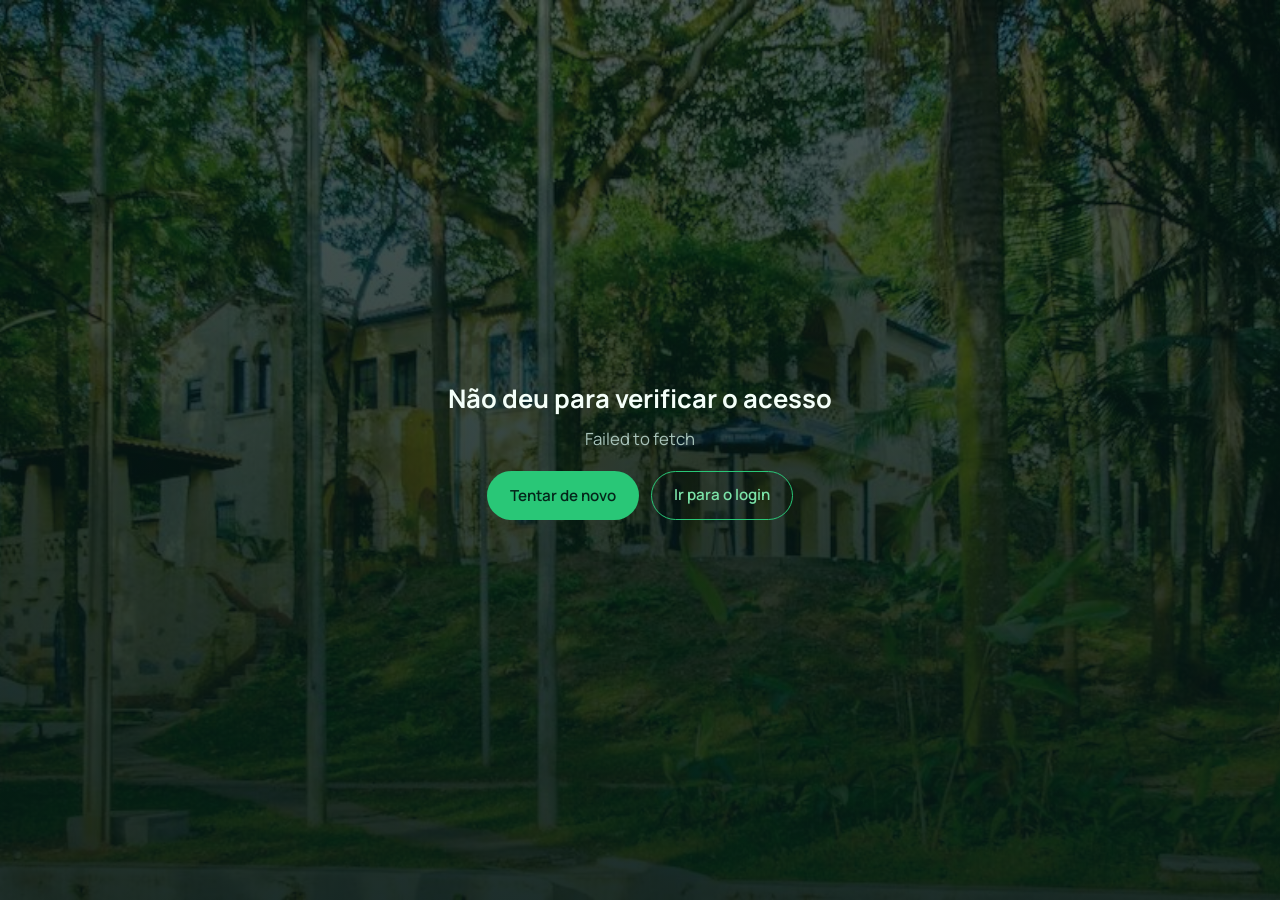
==== frontend/admin.html @ 25e4932d "feat(frontend): painel administrativo v1 (admin.html) Painel separado do dashboard do aluno, pronto " ====
<!DOCTYPE html>
<html lang="pt-BR">
<head>
<meta charset="UTF-8">
<meta name="viewport" content="width=device-width, initial-scale=1.0">
<meta name="robots" content="noindex">
<title>Administração · EcoHora</title>
<link rel="icon" href="assets/icon512_rounded.png">
<meta name="theme-color" content="#071f1c">

<link rel="preconnect" href="https://fonts.googleapis.com">
<link rel="preconnect" href="https://fonts.gstatic.com" crossorigin>
<link href="https://fonts.googleapis.com/css2?family=Manrope:wght@400;500;600;700;800&display=swap" rel="stylesheet">

<link rel="stylesheet" href="estilos/tokens.css">
<link rel="stylesheet" href="estilos/admin.css">
</head>

<body>

<!-- Ícones no traço da home e do painel do aluno; a cor vem do CSS (currentColor) -->
<svg class="adm-sprite" aria-hidden="true">
  <symbol id="i-home" viewBox="0 0 20 20"><path d="M3 9.5 10 3l7 6.5"/><path d="M5 8.5V16h10V8.5"/></symbol>
  <symbol id="i-star" viewBox="0 0 20 20"><path d="M10 2 12.2 7.4 18 8 13.6 11.8 15 17.5 10 14.3 5 17.5 6.4 11.8 2 8 7.8 7.4 10 2Z"/></symbol>
  <symbol id="i-users" viewBox="0 0 20 20"><circle cx="7" cy="7" r="3"/><circle cx="14.5" cy="8" r="2.4"/><path d="M2 16c0-2.8 2.2-4.5 5-4.5s5 1.7 5 4.5"/><path d="M12.5 11.8c2.6-.4 5 1 5 4"/></symbol>
  <symbol id="i-pin" viewBox="0 0 20 20"><path d="M10 18s6-5.2 6-9.8A6 6 0 0 0 4 8.2C4 12.8 10 18 10 18Z"/><circle cx="10" cy="8.5" r="2"/></symbol>
  <symbol id="i-box" viewBox="0 0 20 20"><path d="M3.5 6 10 3l6.5 3v8L10 17l-6.5-3V6Z"/><path d="M3.5 6 10 9l6.5-3M10 9v8"/></symbol>
  <symbol id="i-swap" viewBox="0 0 20 20"><path d="M3.5 7h12L12.5 4"/><path d="M16.5 13h-12l3 3"/></symbol>
  <symbol id="i-report" viewBox="0 0 20 20"><path d="M5.5 2.5h6L15 6v11.5H5.5V2.5Z"/><path d="M11.5 2.5V6H15M8 10.5h4.5M8 13.5h4.5"/></symbol>
  <symbol id="i-refresh" viewBox="0 0 20 20"><path d="M16 10a6 6 0 1 1-1.8-4.3"/><path d="M16 3.5V7h-3.5"/></symbol>
  <symbol id="i-id" viewBox="0 0 20 20"><rect x="2.5" y="4.5" width="15" height="11" rx="2"/><circle cx="7.5" cy="9.3" r="1.8"/><path d="M5 13c.4-1.2 1.4-1.8 2.5-1.8s2.1.6 2.5 1.8M12 8.5h3.5M12 11.5h3.5"/></symbol>
  <symbol id="i-cap" viewBox="0 0 20 20"><path d="M10 3 2 6.5 10 10 18 6.5 10 3Z"/><path d="M5.5 8.3V12c0 1.4 2 2.5 4.5 2.5s4.5-1.1 4.5-2.5V8.3"/></symbol>
  <symbol id="i-scale" viewBox="0 0 20 20"><path d="M4.5 17h11l-1.4-9H5.9L4.5 17Z"/><path d="M7.8 8a2.2 2.2 0 1 1 4.4 0"/></symbol>
  <symbol id="i-lock" viewBox="0 0 32 32"><rect x="5" y="14" width="22" height="14" rx="3"/><path d="M11 14v-4a5 5 0 0 1 10 0v4"/></symbol>
  <!-- materiais: os mesmos desenhos da aba Lixão -->
  <symbol id="i-plastico" viewBox="0 0 24 24"><path d="M9 3h6v2.5l1.5 2V19a2 2 0 0 1-2 2h-5a2 2 0 0 1-2-2V7.5L9 5.5V3Z"/><path d="M8.5 12h7"/></symbol>
  <symbol id="i-papel" viewBox="0 0 24 24"><path d="M6 3h9l3 3v15a1 1 0 0 1-1 1H6a1 1 0 0 1-1-1V4a1 1 0 0 1 1-1Z"/><path d="M9 12h6M9 15.5h6M9 8.5h3"/></symbol>
  <symbol id="i-vidro" viewBox="0 0 24 24"><path d="M10 2h4v3.2l2 2.3V20a2 2 0 0 1-2 2h-4a2 2 0 0 1-2-2V7.5l2-2.3V2Z"/><path d="M8 13h8"/></symbol>
  <symbol id="i-metal" viewBox="0 0 24 24"><path d="M7 8 6.5 20a1.5 1.5 0 0 0 1.5 1.6h8a1.5 1.5 0 0 0 1.5-1.6L17 8"/><ellipse cx="12" cy="8" rx="5" ry="2"/></symbol>
</svg>

<a class="skip-link" href="#adminMain">Ir para o conteúdo</a>

<!-- O painel só aparece depois que a sessão é conferida. Isso é UX: quem autoriza é o backend. -->
<div id="adminGate" class="adm-gate" aria-live="polite">
  <section data-gate="loading">
    <h1>Verificando acesso…</h1>
  </section>

  <section data-gate="restricted" hidden>
    <svg class="adm-icon" aria-hidden="true"><use href="#i-lock"/></svg>
    <h1>Área restrita</h1>
    <p>Esta área é só para administradores.</p>
    <a class="btn btn-solid-green" href="index.html">Voltar ao painel</a>
  </section>

  <section data-gate="error" hidden>
    <h1>Não deu para verificar o acesso</h1>
    <p id="gateError"></p>
    <div class="adm-actions">
      <button id="retryButton" class="btn btn-solid-green" type="button">Tentar de novo</button>
      <a class="btn btn-ghost" href="login.html">Ir para o login</a>
    </div>
  </section>
</div>

<div id="adminApp" hidden>

  <header class="adm-header">
    <a class="brand" href="admin.html" aria-label="EcoHora, administração">
      <img class="brand-mark" src="assets/Ca105ad9cfc8580c765101d17bbb2323.webp" width="26" height="26" alt="">
      <span class="brand-name">Eco<span>Hora</span></span>
    </a>
    <span class="adm-where">Administração</span>

    <div class="adm-header-user">
      <span id="adminUserName" class="adm-user"></span>
      <a class="adm-link" href="index.html">Painel do aluno</a>
    </div>
    <button id="logoutButton" class="btn btn-danger-outline" type="button">Sair</button>
  </header>

  <div class="adm-shell">

    <nav class="adm-sidebar adm-nav" aria-label="Seções">
      <ul>
        <li><a href="#visao-geral"><svg class="adm-icon" aria-hidden="true"><use href="#i-home"/></svg>Visão geral</a></li>
        <li><a href="#materiais"><svg class="adm-icon" aria-hidden="true"><use href="#i-plastico"/></svg>Materiais</a></li>
        <li><a href="#ranking"><svg class="adm-icon" aria-hidden="true"><use href="#i-star"/></svg>Ranking</a></li>
      </ul>
      <p class="adm-nav-label">Aguardando backend</p>
      <ul id="navPending"></ul>
    </nav>

    <main id="adminMain" class="adm-main" tabindex="-1">

      <div id="dataToolbar" class="adm-toolbar">
        <span id="lastUpdated" role="status"></span>
        <button id="refreshButton" class="adm-link" type="button">
          <svg class="adm-icon" aria-hidden="true"><use href="#i-refresh"/></svg>Atualizar
        </button>
      </div>

      <section id="sec-visao-geral" data-section="data" aria-labelledby="h-visao-geral">
        <h1 id="h-visao-geral" tabindex="-1">Visão geral</h1>
        <img class="adm-doodle" src="assets/doodles/doodle-underline-short.png" width="140" height="51" alt="">

        <div id="overviewFigures" class="adm-figures"></div>

        <div class="adm-duo">
          <div class="adm-panel" role="group" aria-labelledby="h-bars">
            <h2 id="h-bars"><svg class="adm-icon" aria-hidden="true"><use href="#i-scale"/></svg>Pontos por kg</h2>
            <div id="overviewBars"></div>
          </div>
          <div class="adm-panel" role="group" aria-labelledby="h-top">
            <h2 id="h-top"><svg class="adm-icon" aria-hidden="true"><use href="#i-star"/></svg>Maiores pontuações</h2>
            <div id="overviewTop"></div>
            <a class="adm-link adm-more" href="#ranking">Ver ranking completo</a>
          </div>
        </div>

        <p class="adm-note">Ainda sem dados na API: usuários ativos, volume reciclado, entregas, horas resgatadas e engajamento.</p>
      </section>

      <section id="sec-materiais" data-section="data" data-narrow hidden aria-labelledby="h-materiais">
        <h1 id="h-materiais" tabindex="-1">Materiais</h1>
        <img class="adm-doodle" src="assets/doodles/doodle-underline-short.png" width="140" height="51" alt="">
        <div id="materialsBody"><p class="adm-note">Carregando…</p></div>
      </section>

      <section id="sec-ranking" data-section="data" hidden aria-labelledby="h-ranking">
        <h1 id="h-ranking" tabindex="-1">Ranking</h1>
        <img class="adm-doodle" src="assets/doodles/doodle-underline-short.png" width="140" height="51" alt="">
        <div id="rankingBody"><p class="adm-note">Carregando…</p></div>
      </section>

      <!-- Os módulos que dependem do backend são criados por admin.js -->
    </main>
  </div>
</div>

<noscript><p class="adm-note">O painel precisa de JavaScript.</p></noscript>

<script src="api.js"></script>
<script src="admin-api.js"></script>
<script src="admin.js"></script>

</body>
</html>
---- frontend/estilos/tokens.css ----
/* =========================================================
   EcoHora — sistema de design compartilhado
   Toda página do site importa este arquivo primeiro.
   Fonte de título/UI: Manrope (nunca Inter/Roboto/Arial/
   Helvetica). Fonte de apoio: Kalam, só pra texto corrido
   (parágrafos, legendas) — nunca título ou subtítulo. Ver
   utilitário .text-hand mais abaixo.
   Paleta com intenção: verde é a marca, laranja é o acento
   quente ("embalagem"/ação), dourado é o segundo acento
   (usado sobre foto, onde o verde se perderia no fundo).
   Sem gradiente decorativo solto, sem sombra dupla, sem
   emoji fazendo de ícone.
========================================================= */

* {
  margin: 0;
  padding: 0;
  box-sizing: border-box;
}

:root {
  --bg: #071f1c;
  --bg-alt: #0b2b23;
  --surface: #0e332a;
  --card: #103832;
  --input-bg: #09251f;

  --green: #29c777;
  --green-light: #7be3a8;
  --green-deep: #0f3a2c;

  --warm: #ff9142;
  --gold: #ffcf5c;
  --blue: #65b9ff;
  --danger: #ff6b6b;

  --text: #f4fff9;
  --muted: #a9c4bb;
  --muted-dark: #7f9c92;
  --placeholder: #6d9185;

  --line: rgba(255, 255, 255, 0.14);
  --line-soft: rgba(255, 255, 255, 0.1);

  /* raio concêntrico: pill externo 999px, botão/input interno
     10 a 12px, o padding ao redor define o resto da escala */
  --radius-sm: 8px;
  --radius-md: 12px;
  --radius-lg: 20px;
  --radius-pill: 999px;

  --header-h: 76px;
  --font-hand: "Kalam", "Comic Sans MS", cursive;

  --shadow-card: 0 20px 60px rgba(0, 0, 0, 0.25);
}

html {
  scroll-behavior: smooth;
}

@media (prefers-reduced-motion: reduce) {
  html {
    scroll-behavior: auto;
  }
}

body {
  min-height: 100vh;
  min-height: 100dvh;
  font-family: "Manrope", system-ui, sans-serif;
  font-weight: 400;
  font-size: 1.05rem;
  background: var(--bg);
  color: var(--text);
  line-height: 1.5;
}

h1, h2, h3 {
  font-weight: 700;
  text-wrap: balance;
}

p {
  text-wrap: pretty;
}

a {
  color: inherit;
}

.skip-link {
  position: absolute;
  left: -999px;
  top: 0;
  background: var(--green);
  color: var(--bg);
  padding: 12px 18px;
  border-radius: 0 0 var(--radius-sm) 0;
  font-weight: 600;
  z-index: 100;
}

.skip-link:focus {
  left: 0;
}

:focus-visible {
  outline: 2px solid var(--green-light);
  outline-offset: 3px;
}

/* =========================================================
   BOTÕES
   Raio concêntrico: botão pill (999) contendo o texto com
   padding de 12 a 16px, sem sombra dupla, sem gradiente.
   Mesma cor de fundo do que está atrás, borda que muda de
   cor pra diferenciar ação primária de secundária.
========================================================= */

.btn {
  display: inline-flex;
  align-items: center;
  justify-content: center;
  gap: 8px;
  padding: 12px 22px;
  border-radius: var(--radius-pill);
  font-family: inherit;
  font-size: 0.95rem;
  font-weight: 600;
  text-decoration: none;
  border: 1px solid transparent;
  cursor: pointer;
  transition: background-color 0.15s ease, border-color 0.15s ease, color 0.15s ease, transform 0.15s ease;
}

.btn-ghost {
  background: transparent;
  border-color: var(--green);
  color: var(--green-light);
}

.btn-ghost:hover {
  background: rgba(41, 199, 119, 0.12);
}

.btn-outline {
  background: transparent;
  border-color: rgba(255, 145, 66, 0.55);
  color: var(--text);
}

.btn-outline:hover {
  border-color: var(--warm);
  color: var(--warm);
}

.btn-primary {
  background: var(--gold);
  color: #2b1d02;
}

.btn-primary:hover {
  background: #ffdb85;
}

.btn-nav {
  padding: 14px 24px;
  font-size: 1rem;
  background: transparent;
  border: 1px solid var(--green);
  color: var(--text);
  font-weight: 600;
}

.btn-nav:hover {
  background: rgba(41, 199, 119, 0.12);
  border-color: var(--green-light);
  color: var(--green-light);
}

/* Segunda ação do menu (secundária) — mesma forma do
   btn-nav, mas com borda neutra em vez de verde, pra não
   competir com o botão de entrar. */
.btn-nav-outline {
  padding: 14px 24px;
  font-size: 1rem;
  background: transparent;
  border: 1px solid rgba(101, 185, 255, 0.55);
  color: var(--text);
  font-weight: 600;
}

.btn-nav-outline:hover {
  background: rgba(101, 185, 255, 0.12);
  border-color: var(--blue);
  color: var(--blue);
}

.btn-solid-green {
  background: var(--green);
  color: #04261a;
}

.btn-solid-green:hover {
  background: var(--green-light);
}

.btn-danger-outline {
  background: transparent;
  border-color: rgba(255, 107, 107, 0.5);
  color: var(--danger);
}

.btn-danger-outline:hover {
  background: rgba(255, 107, 107, 0.12);
  border-color: var(--danger);
}

.btn:disabled {
  opacity: 0.6;
  cursor: not-allowed;
  transform: none;
}

.btn-block {
  width: 100%;
}

/* =========================================================
   BORDA GIRATÓRIA NOS CTAS PRINCIPAIS
   Só nos botões de conversão de verdade ("Comece a ganhar",
   entrar/criar perfil) — não em todo botão do site, senão
   deixa de chamar atenção pra qualquer coisa. Anel com as
   cores da própria marca (verde/dourado/laranja), não um
   arco-íris genérico de tutorial. Baseado na técnica de
   @property + conic-gradient, adaptada pra essa paleta.
   https://theosoti.com/blog/animated-gradient-borders/
========================================================= */

@property --cta-angle {
  syntax: '<angle>';
  initial-value: 0deg;
  inherits: false;
}

@keyframes cta-border-spin {
  to { --cta-angle: 360deg; }
}

.btn-cta-glow {
  position: relative;
  z-index: 0;
  background: linear-gradient(#ffffff, #ffffff) padding-box,
    conic-gradient(from var(--cta-angle), var(--green), var(--gold), var(--warm), var(--green-light), var(--green)) border-box;
  color: var(--green);
  border: 3px solid transparent;
  border-radius: var(--radius-pill);
  box-shadow: inset 0 0 0 1px rgba(255, 255, 255, 0.8), 0 0 18px rgba(41, 199, 119, 0.16);
  animation: cta-border-spin 4.5s linear infinite;
}

.btn-cta-glow:hover {
  background: linear-gradient(#f3faf6, #f3faf6) padding-box,
    conic-gradient(from var(--cta-angle), var(--green), var(--gold), var(--warm), var(--green-light), var(--green)) border-box;
  color: var(--green-light);
  box-shadow: inset 0 0 0 1px rgba(255, 255, 255, 0.9), 0 0 22px rgba(123, 227, 168, 0.2);
}

.btn-cta-glow::before,
.btn-cta-glow::after {
  display: none;
}

.btn-cta-glow > * {
  position: relative;
  z-index: 1;
}


/* =========================================================
   CAMPOS DE FORMULÁRIO
   Um único padrão de input pra qualquer form do site.
========================================================= */

.field {
  display: flex;
  flex-direction: column;
  gap: 8px;
  margin-bottom: 20px;
}

.field label {
  font-size: 0.8rem;
  font-weight: 700;
  color: var(--green-light);
}

.field input,
.field select {
  width: 100%;
  padding: 14px 16px;
  border-radius: var(--radius-md);
  border: 1px solid var(--line);
  outline: none;
  background: var(--input-bg);
  color: var(--text);
  font-family: inherit;
  font-size: 0.95rem;
  transition: border-color 0.15s ease, box-shadow 0.15s ease;
}

.field input::placeholder {
  color: var(--placeholder);
}

.field input:focus,
.field select:focus {
  border-color: var(--green);
  box-shadow: 0 0 0 3px rgba(41, 199, 119, 0.15);
}

.field select option {
  background: var(--input-bg);
  color: var(--text);
}

/* =========================================================
   CARTÃO
   Painel elevado padrão (formulários, modais, blocos de
   destaque). Uma sombra só, nunca sombra + borda gritando
   junto.
========================================================= */

.card {
  background: var(--card);
  border: 1px solid var(--line-soft);
  border-radius: var(--radius-lg);
  box-shadow: var(--shadow-card);
}

/* =========================================================
   CABEÇALHO / MARCA
   Mesmo header em qualquer página que precise dele.
========================================================= */

.site-header {
  position: sticky;
  top: 0;
  z-index: 50;
  background: var(--bg-alt);
  border-bottom: 1px solid var(--line);
}

.header-inner {
  height: var(--header-h);
  max-width: 1200px;
  margin: 0 auto;
  padding: 0 24px;
  display: flex;
  align-items: center;
  justify-content: space-between;
}

.brand {
  display: flex;
  align-items: center;
  gap: 10px;
  text-decoration: none;
}

.brand-mark {
  flex-shrink: 0;
}

.brand-name {
  font-size: 1.55rem;
  font-weight: 800;
  color: var(--text);
}

.brand-name span {
  color: var(--green-light);
}

.primary-nav {
  display: flex;
  gap: 18px;
  margin-left: auto;
}

/* Botão hamburger: três barras que se transformam em X.
   Feito à mão com transform, sem biblioteca de ícones, e
   sem animar propriedades de layout (top/width). */

.menu-toggle {
  display: none;
  width: 44px;
  height: 44px;
  align-items: center;
  justify-content: center;
  background: transparent;
  border: 1px solid var(--line);
  border-radius: var(--radius-sm);
  cursor: pointer;
}

.menu-toggle-box {
  position: relative;
  width: 20px;
  height: 14px;
  display: block;
}

.menu-toggle-bar {
  position: absolute;
  left: 0;
  top: 50%;
  width: 100%;
  height: 2px;
  background: var(--text);
  border-radius: 2px;
  transition: transform 0.25s ease, opacity 0.2s ease;
}

.menu-toggle-bar:nth-child(1) { transform: translateY(-6px); }
.menu-toggle-bar:nth-child(2) { transform: translateY(0); }
.menu-toggle-bar:nth-child(3) { transform: translateY(6px); }

.menu-toggle[aria-expanded="true"] .menu-toggle-bar:nth-child(1) {
  transform: translateY(0) rotate(45deg);
}

.menu-toggle[aria-expanded="true"] .menu-toggle-bar:nth-child(2) {
  opacity: 0;
  transform: translateY(0) scaleX(0.5);
}

.menu-toggle[aria-expanded="true"] .menu-toggle-bar:nth-child(3) {
  transform: translateY(0) rotate(-45deg);
}

.mobile-menu {
  display: none;
  flex-direction: column;
  gap: 10px;
  padding: 16px 24px 20px;
  border-top: 1px solid var(--line);
  background: var(--bg-alt);
  position: absolute;
  width: 100%;
}

.mobile-menu.open {
  display: flex;
}

@media (max-width: 760px) {
  .primary-nav {
    display: none;
  }
  .menu-toggle {
    display: flex;
  }
}

/* =========================================================
   TEXTOS DE APOIO REUTILIZÁVEIS
========================================================= */

.eyebrow {
  display: inline-block;
  font-size: 0.75rem;
  font-weight: 700;
  letter-spacing: 0.08em;
  text-transform: uppercase;
  font-variant-caps: small-caps;
  color: var(--green-light);
  margin-bottom: 18px;
}

/* Tracinho colorido pra abrir seção, alternativa ao eyebrow
   quando ele já foi usado em outro lugar da mesma página. */
.section-rule {
  display: block;
  width: 40px;
  height: 3px;
  border-radius: 2px;
  margin-bottom: 20px;
}

.section-rule.is-green { background: var(--green); }
.section-rule.is-warm { background: var(--warm); }
.section-rule.is-gold { background: var(--gold); }

.accent-warm { color: var(--warm); }
.accent-gold { color: var(--gold); }

/* =========================================================
   TEXTO "MANUSCRITO"
   Reservado pro texto de apoio (parágrafos, legendas de
   passo, anotações soltas) — nunca título ou subtítulo, que
   continuam em Manrope. A ideia é o mesmo efeito de "nota de
   caderno" que já existe na marca (o próprio "Seu caderno
   vale horas"), só que espalhado pelo corpo do texto.
   Depende da fonte Kalam estar importada na página.
========================================================= */

.text-hand {
  font-family: var(--font-hand);
  line-height: 1.6;
}

/* =========================================================
   RODAPÉ
========================================================= */

.site-footer {
  padding: 28px 24px;
  text-align: center;
  color: var(--muted-dark);
  font-size: 0.85rem;
  font-weight: 500;
  background: var(--bg);
  border-top: 1px solid var(--line);
}
---- frontend/estilos/admin.css ----
/* Painel administrativo. Usa as variáveis, .btn e .brand de tokens.css.
   Não carrega dashboard.css: ele fixa um slider horizontal e overflow:hidden
   no body, que não servem a listas longas. Prefixo .adm- para não colidir. */

:root {
  --adm-panel: rgba(11, 43, 35, 0.74);
  --adm-panel-line: rgba(255, 255, 255, 0.12);
  --adm-w: 980px;
}

[hidden] {
  display: none !important;
}

/* foto do campus por trás de tudo, escurecida para o texto ler bem */
body {
  background-color: var(--bg);
  background-image:
    linear-gradient(rgba(5, 24, 21, 0.7), rgba(5, 24, 21, 0.9)),
    url("../assets/campus-casarao.jpg");
  background-size: cover;
  background-position: center;
  background-attachment: fixed;
}

/* ---- ícones: traço da home, cor herdada ---- */

.adm-sprite {
  position: absolute;
  width: 0;
  height: 0;
  overflow: hidden;
}

.adm-icon {
  width: 18px;
  height: 18px;
  flex: none;
  fill: none;
  stroke: currentColor;
  stroke-width: 1.6;
  stroke-linecap: round;
  stroke-linejoin: round;
}

/* ---- vidro: caixa translúcida que deixa a foto aparecer ---- */

.adm-panel {
  background: var(--adm-panel);
  border: 1px solid var(--adm-panel-line);
  border-radius: var(--radius-lg);
  backdrop-filter: blur(10px);
  -webkit-backdrop-filter: blur(10px);
}

/* ---- acesso ---- */

.adm-gate {
  min-height: 100dvh;
  display: grid;
  place-items: center;
  padding: 24px;
}

.adm-gate section {
  max-width: 420px;
  text-align: center;
}

.adm-gate .adm-icon {
  width: 44px;
  height: 44px;
  margin-bottom: 14px;
  color: var(--green-light);
}

.adm-gate h1 {
  font-size: 1.6rem;
  margin-bottom: 8px;
}

.adm-gate p {
  color: var(--muted);
  margin-bottom: 20px;
}

.adm-actions {
  display: flex;
  flex-wrap: wrap;
  justify-content: center;
  gap: 12px;
}

/* ---- header ---- */

.adm-header {
  position: sticky;
  top: 0;
  z-index: 20;
  height: var(--header-h);
  display: flex;
  align-items: center;
  gap: 16px;
  padding: 0 28px;
  background: rgba(11, 43, 35, 0.72);
  backdrop-filter: blur(14px);
  -webkit-backdrop-filter: blur(14px);
  border-bottom: 1px solid var(--adm-panel-line);
}

.adm-header .brand-name {
  font-size: 1.2rem;
  font-weight: 700;
  color: var(--green);
}

.adm-where {
  color: var(--muted);
  font-size: 0.9rem;
}

.adm-header-user {
  margin-left: auto;
  display: flex;
  align-items: center;
  gap: 16px;
  min-width: 0;
}

.adm-user {
  max-width: 220px;
  overflow: hidden;
  text-overflow: ellipsis;
  white-space: nowrap;
  font-weight: 700;
  font-size: 0.9rem;
}

.adm-link {
  display: inline-flex;
  align-items: center;
  gap: 6px;
  padding: 0;
  border: 0;
  background: none;
  color: var(--muted);
  font: inherit;
  font-size: 0.85rem;
  font-weight: 600;
  text-decoration: none;
  white-space: nowrap;
  cursor: pointer;
}

.adm-link:hover {
  color: var(--green-light);
  text-decoration: underline;
}

.adm-link:disabled {
  opacity: 0.5;
  cursor: default;
  text-decoration: none;
}

/* ---- estrutura ---- */

.adm-shell {
  display: grid;
  grid-template-columns: 230px minmax(0, 1fr);
  min-height: calc(100dvh - var(--header-h));
}

.adm-sidebar {
  position: sticky;
  top: var(--header-h);
  align-self: start;
  height: calc(100dvh - var(--header-h));
  overflow-y: auto;
  padding: 20px 12px;
  background: rgba(11, 43, 35, 0.56);
  backdrop-filter: blur(12px);
  -webkit-backdrop-filter: blur(12px);
  border-right: 1px solid var(--adm-panel-line);
}

.adm-nav ul {
  list-style: none;
  display: grid;
  gap: 2px;
}

.adm-nav-label {
  margin: 24px 0 8px 12px;
  color: var(--muted);
  font-size: 0.8rem;
}

.adm-nav a {
  display: flex;
  align-items: center;
  gap: 10px;
  padding: 9px 12px;
  border-radius: var(--radius-md);
  color: var(--muted);
  font-size: 0.92rem;
  font-weight: 600;
  text-decoration: none;
}

.adm-nav a:hover {
  background: rgba(255, 255, 255, 0.07);
  color: var(--text);
}

.adm-nav a[aria-current="page"] {
  background: rgba(41, 199, 119, 0.16);
  color: var(--green-light);
}

/* ---- conteúdo centralizado ---- */

.adm-main {
  --w: var(--adm-w);
  min-width: 0;
  padding: 32px clamp(16px, 4vw, 48px) 80px;
}

.adm-main.narrow {
  --w: 640px;
}

.adm-main:focus,
.adm-main h1:focus {
  outline: none;
}

.adm-main > section,
.adm-toolbar {
  width: min(100%, var(--w));
  margin-inline: auto;
}

.adm-main h1 {
  text-align: center;
  font-size: clamp(1.8rem, 3vw, 2.3rem);
}

.adm-doodle {
  display: block;
  margin: -2px auto 26px;
  opacity: 0.9;
}

.adm-toolbar {
  display: flex;
  justify-content: flex-end;
  align-items: center;
  gap: 16px;
  margin-bottom: 10px;
  color: var(--muted);
  font-size: 0.82rem;
}

.adm-note {
  color: var(--muted);
  font-size: 0.92rem;
  text-align: center;
}

.adm-note .adm-link {
  margin-left: 8px;
  color: var(--green-light);
}

h1 + .adm-note {
  margin: 6px 0 20px;
}

/* ---- visão geral ---- */

.adm-figures {
  display: grid;
  grid-template-columns: repeat(auto-fit, minmax(210px, 1fr));
  gap: 16px;
  margin-bottom: 16px;
}

.adm-figure {
  display: flex;
  align-items: center;
  gap: 16px;
  padding: 20px 22px;
}

.adm-figure > .adm-icon {
  width: 30px;
  height: 30px;
  color: var(--green-light);
}

.adm-figure > div {
  min-width: 0; /* deixa o nome longo quebrar em vez de esticar o cartão */
}

.adm-figure strong {
  display: block;
  font-size: 1.7rem;
  line-height: 1.15;
}

.adm-figure span {
  display: block;
  color: var(--muted);
  font-size: 0.86rem;
  overflow-wrap: break-word;
}

.adm-duo {
  display: grid;
  grid-template-columns: 1.1fr 1fr;
  gap: 16px;
  margin-bottom: 22px;
}

.adm-duo .adm-panel {
  padding: 20px 22px;
}

.adm-duo h2 {
  display: flex;
  align-items: center;
  gap: 8px;
  margin-bottom: 14px;
  font-size: 1rem;
}

.adm-duo h2 .adm-icon {
  color: var(--green-light);
}

.adm-duo .adm-note {
  text-align: left;
}

.adm-bars,
.adm-top {
  list-style: none;
  display: grid;
  grid-template-columns: minmax(0, 1fr); /* sem isso a coluna cresce com o nome mais longo */
  gap: 12px;
}

.adm-bars li,
.adm-top li {
  display: flex;
  align-items: center;
  gap: 12px;
}

.adm-bars .adm-icon {
  width: 22px;
  height: 22px;
  color: var(--green-light);
}

.adm-bar-name {
  flex: 1;
  min-width: 0;
  font-weight: 700;
  overflow-wrap: break-word;
}

.adm-bars .adm-bar-name {
  flex: 0 0 70px;
}

.adm-bar {
  flex: 1;
  height: 8px;
  border-radius: var(--radius-pill);
  background: rgba(255, 255, 255, 0.1);
  overflow: hidden;
}

.adm-bar i {
  display: block;
  height: 100%;
  border-radius: inherit;
  background: var(--green);
}

.adm-value {
  font-weight: 700;
  font-variant-numeric: tabular-nums;
  white-space: nowrap;
}

.adm-pos {
  display: inline-flex;
  align-items: center;
  gap: 6px;
  color: var(--muted);
  font-weight: 700;
}

.adm-top .adm-pos {
  width: 22px;
  justify-content: center;
}

.adm-pos .adm-icon {
  width: 16px;
  height: 16px;
  color: var(--green-light);
}

.adm-more {
  margin-top: 16px;
  color: var(--green-light);
}

/* ---- planilha rolável ---- */

.adm-sheet {
  /* cabe na tela junto com o título; passou disso, rola dentro da caixa */
  max-height: max(260px, calc(100dvh - 360px));
  overflow: auto;
  background: var(--adm-panel);
  border: 1px solid var(--adm-panel-line);
  border-radius: var(--radius-lg);
  backdrop-filter: blur(10px);
  -webkit-backdrop-filter: blur(10px);
  scrollbar-width: thin;
  scrollbar-color: var(--green) transparent;
}

.adm-table {
  width: 100%;
  border-collapse: collapse;
}

.adm-table.wide {
  min-width: 680px;
}

.adm-table th,
.adm-table td {
  padding: 13px 16px;
  text-align: left;
  vertical-align: middle;
  border-bottom: 1px solid rgba(255, 255, 255, 0.07);
}

.adm-table tbody tr:last-child > * {
  border-bottom: 0;
}

.adm-table tbody tr:hover {
  background: rgba(255, 255, 255, 0.05);
}

.adm-table thead th {
  position: sticky;
  top: 0;
  z-index: 1;
  background: #0b2b23; /* opaco: as linhas passam por baixo ao rolar */
  color: var(--muted);
  font-size: 0.8rem;
  font-weight: 700;
  white-space: nowrap;
}

.adm-table thead .adm-icon {
  width: 14px;
  height: 14px;
  margin-right: 6px;
  vertical-align: -2px;
}

.adm-table tbody th {
  font-weight: 700;
}

.adm-table .num {
  text-align: right;
  font-variant-numeric: tabular-nums;
}

.adm-table td.num {
  font-weight: 700;
}

.adm-cell-lead {
  display: flex;
  align-items: center;
  gap: 12px;
}

.adm-cell-lead .adm-icon {
  width: 22px;
  height: 22px;
  color: var(--green-light);
}

/* ---- módulos pendentes ---- */

.adm-missing {
  list-style: none;
  display: grid;
  gap: 12px;
  padding: 22px 24px;
}

.adm-missing li {
  position: relative;
  padding-left: 18px;
  color: var(--muted);
}

.adm-missing li::before {
  content: "";
  position: absolute;
  left: 0;
  top: 0.62em;
  width: 6px;
  height: 6px;
  border-radius: 50%;
  background: var(--green);
}

/* ---- telas menores: o menu lateral vira barra horizontal ---- */

@media (max-width: 900px) {
  .adm-header {
    padding: 0 14px;
    gap: 12px;
  }

  .adm-where {
    display: none;
  }

  .adm-shell {
    grid-template-columns: minmax(0, 1fr);
    grid-template-rows: auto 1fr; /* sem isso a barra de seções estica até a altura da tela */
  }

  .adm-sidebar {
    z-index: 15;
    height: auto;
    display: flex;
    align-items: center;
    gap: 4px;
    overflow-x: auto;
    overflow-y: hidden;
    padding: 8px 12px;
    border-right: 0;
    border-bottom: 1px solid var(--adm-panel-line);
    background: rgba(11, 43, 35, 0.82);
  }

  .adm-nav ul {
    display: flex;
  }

  .adm-nav a {
    white-space: nowrap;
  }

  .adm-nav-label {
    display: none;
  }

  #navPending {
    margin-left: 6px;
    padding-left: 10px;
    border-left: 1px solid var(--adm-panel-line);
  }

  .adm-duo {
    grid-template-columns: minmax(0, 1fr);
  }
}

@media (max-width: 650px) {
  :root {
    --header-h: 64px;
  }

  .adm-user {
    display: none;
  }

  .adm-main {
    padding-top: 22px;
  }

  .adm-table th,
  .adm-table td {
    padding: 12px;
  }
}
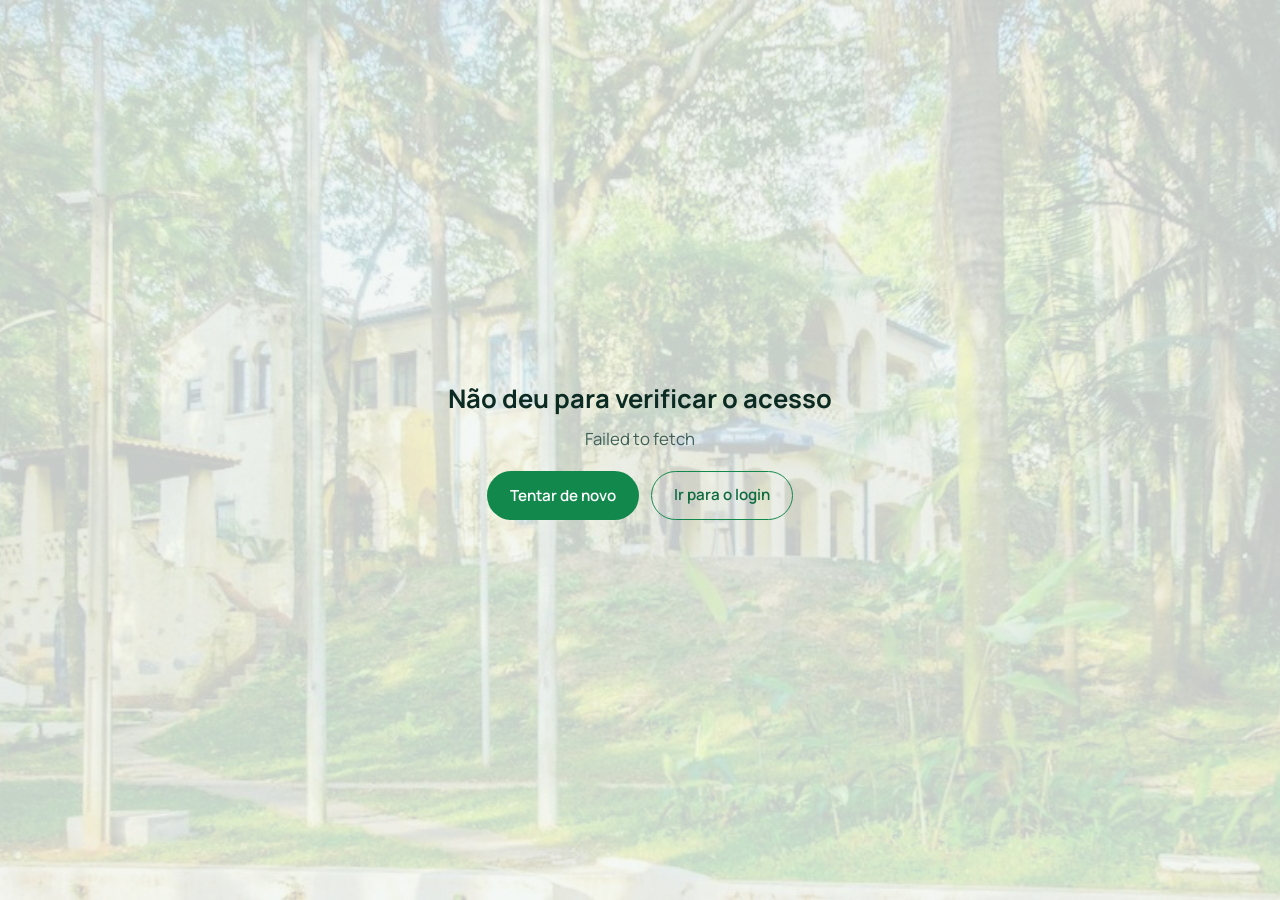
==== commit 98423586: "feat(frontend): tema claro/escuro, mais contraste, senha clara, login estavel - tokens.css: contrast" ====
--- a/frontend/admin.html
+++ b/frontend/admin.html
@@ -12,6 +12,7 @@
 <link rel="preconnect" href="https://fonts.gstatic.com" crossorigin>
 <link href="https://fonts.googleapis.com/css2?family=Manrope:wght@400;500;600;700;800&display=swap" rel="stylesheet">
 
+<script src="theme.js"></script>
 <link rel="stylesheet" href="estilos/tokens.css">
 <link rel="stylesheet" href="estilos/admin.css">
 </head>
@@ -83,10 +84,12 @@
   <div class="adm-shell">
 
     <nav class="adm-sidebar adm-nav" aria-label="Seções">
+      <!-- puxador da gaveta: só aparece no celular -->
+      <button id="navHandle" class="adm-handle" type="button" aria-label="Mostrar mais seções" aria-expanded="false"></button>
       <ul>
-        <li><a href="#visao-geral"><svg class="adm-icon" aria-hidden="true"><use href="#i-home"/></svg>Visão geral</a></li>
-        <li><a href="#materiais"><svg class="adm-icon" aria-hidden="true"><use href="#i-plastico"/></svg>Materiais</a></li>
-        <li><a href="#ranking"><svg class="adm-icon" aria-hidden="true"><use href="#i-star"/></svg>Ranking</a></li>
+        <li><a href="#visao-geral"><svg class="adm-icon" aria-hidden="true"><use href="#i-home"/></svg><span class="adm-nav-text">Visão geral</span></a></li>
+        <li><a href="#materiais"><svg class="adm-icon" aria-hidden="true"><use href="#i-plastico"/></svg><span class="adm-nav-text">Materiais</span></a></li>
+        <li><a href="#ranking"><svg class="adm-icon" aria-hidden="true"><use href="#i-star"/></svg><span class="adm-nav-text">Ranking</span></a></li>
       </ul>
       <p class="adm-nav-label">Aguardando backend</p>
       <ul id="navPending"></ul>
--- a/frontend/estilos/tokens.css
+++ b/frontend/estilos/tokens.css
@@ -19,28 +19,37 @@
 }
 
 :root {
-  --bg: #071f1c;
-  --bg-alt: #0b2b23;
-  --surface: #0e332a;
-  --card: #103832;
-  --input-bg: #09251f;
-
-  --green: #29c777;
-  --green-light: #7be3a8;
+  color-scheme: dark;
+
+  --bg: #061815;
+  --bg-alt: #0a2a22;
+  --surface: #0f3a30;
+  --card: #14433a;
+  --input-bg: #082a23;
+
+  --green: #2fd47f;
+  --green-light: #8ff0b9;
   --green-deep: #0f3a2c;
 
-  --warm: #ff9142;
-  --gold: #ffcf5c;
-  --blue: #65b9ff;
-  --danger: #ff6b6b;
-
-  --text: #f4fff9;
-  --muted: #a9c4bb;
-  --muted-dark: #7f9c92;
-  --placeholder: #6d9185;
-
-  --line: rgba(255, 255, 255, 0.14);
-  --line-soft: rgba(255, 255, 255, 0.1);
+  --warm: #ff9a4d;
+  --gold: #ffd668;
+  --blue: #75c2ff;
+  --danger: #ff8080;
+
+  /* texto sobre preenchimento de acento (botão verde, dourado, etc.) */
+  --on-green: #04261a;
+  --on-gold: #2b1d02;
+  --on-danger: #2b0a0a;
+
+  --text: #f8fffb;
+  --muted: #bfd8cf;
+  --muted-dark: #9bb9ae;
+  --placeholder: #8fb0a4;
+
+  --line: rgba(255, 255, 255, 0.2);
+  --line-soft: rgba(255, 255, 255, 0.14);
+  --overlay: rgba(255, 255, 255, 0.08);
+  --overlay-strong: rgba(255, 255, 255, 0.13);
 
   /* raio concêntrico: pill externo 999px, botão/input interno
      10 a 12px, o padding ao redor define o resto da escala */
@@ -55,6 +64,54 @@
   --shadow-card: 0 20px 60px rgba(0, 0, 0, 0.25);
 }
 
+/* =========================================================
+   TEMA CLARO
+   Mesmos nomes de token, valores trocados. Os acentos ficam mais
+   escuros pra passar de 4,5:1 sobre branco, e por isso o texto
+   sobre eles vira branco (--on-*). Atenção: --green-light é o
+   verde "de texto/rótulo" e no tema claro é o MAIS escuro.
+   Áreas sobre foto (hero, painel do login) usam .ilha-escura,
+   que devolve os valores do tema escuro só pra aquele trecho.
+========================================================= */
+:root[data-theme="light"] {
+  color-scheme: light;
+
+  --bg: #f2f7f4;
+  --bg-alt: #e6efe9;
+  --surface: #ffffff;
+  --card: #ffffff;
+  --input-bg: #eef4f1;
+
+  --green: #13884d;
+  --green-light: #0e6b3f;
+  --green-deep: #d5ebdf;
+
+  --warm: #b45309;
+  --gold: #8a6100;
+  --blue: #1f6fb5;
+  --danger: #c0262d;
+
+  --on-green: #ffffff;
+  --on-gold: #ffffff;
+  --on-danger: #ffffff;
+
+  --text: #0a2a22;
+  --muted: #3f5f55;
+  --muted-dark: #587267;
+  --placeholder: #5b7167;
+
+  --line: rgba(10, 42, 34, 0.24);
+  --line-soft: rgba(10, 42, 34, 0.14);
+  --overlay: rgba(10, 42, 34, 0.07);
+  --overlay-strong: rgba(10, 42, 34, 0.12);
+
+  --shadow-card: 0 12px 32px rgba(10, 42, 34, 0.12);
+
+  /* anel do CTA: dourado/laranja vivos (os de texto acima ficam turvos) */
+  --ring-gold: #f0b400;
+  --ring-warm: #f07a1f;
+}
+
 html {
   scroll-behavior: smooth;
 }
@@ -67,7 +124,7 @@
 
 body {
   min-height: 100vh;
-  min-height: 100dvh;
+  min-height: 100svh;
   font-family: "Manrope", system-ui, sans-serif;
   font-weight: 400;
   font-size: 1.05rem;
@@ -94,7 +151,7 @@
   left: -999px;
   top: 0;
   background: var(--green);
-  color: var(--bg);
+  color: var(--on-green);
   padding: 12px 18px;
   border-radius: 0 0 var(--radius-sm) 0;
   font-weight: 600;
@@ -157,11 +214,12 @@
 
 .btn-primary {
   background: var(--gold);
-  color: #2b1d02;
+  color: var(--on-gold);
 }
 
 .btn-primary:hover {
-  background: #ffdb85;
+  background: var(--gold);
+  filter: brightness(1.1);
 }
 
 .btn-nav {
@@ -199,7 +257,7 @@
 
 .btn-solid-green {
   background: var(--green);
-  color: #04261a;
+  color: var(--on-green);
 }
 
 .btn-solid-green:hover {
@@ -252,7 +310,7 @@
   position: relative;
   z-index: 0;
   background: linear-gradient(#ffffff, #ffffff) padding-box,
-    conic-gradient(from var(--cta-angle), var(--green), var(--gold), var(--warm), var(--green-light), var(--green)) border-box;
+    conic-gradient(from var(--cta-angle), var(--green), var(--ring-gold, var(--gold)), var(--ring-warm, var(--warm)), var(--green-light), var(--green)) border-box;
   color: var(--green);
   border: 3px solid transparent;
   border-radius: var(--radius-pill);
@@ -262,7 +320,7 @@
 
 .btn-cta-glow:hover {
   background: linear-gradient(#f3faf6, #f3faf6) padding-box,
-    conic-gradient(from var(--cta-angle), var(--green), var(--gold), var(--warm), var(--green-light), var(--green)) border-box;
+    conic-gradient(from var(--cta-angle), var(--green), var(--ring-gold, var(--gold)), var(--ring-warm, var(--warm)), var(--green-light), var(--green)) border-box;
   color: var(--green-light);
   box-shadow: inset 0 0 0 1px rgba(255, 255, 255, 0.9), 0 0 22px rgba(123, 227, 168, 0.2);
 }
@@ -524,3 +582,65 @@
   background: var(--bg);
   border-top: 1px solid var(--line);
 }
+
+/* =========================================================
+   TEMA: ilha escura + botão de alternar
+========================================================= */
+
+:root[data-theme="light"] .ilha-escura {
+  color-scheme: dark;
+  --green-deep: #0f3a2c;
+  --green: #2fd47f;
+  --green-light: #8ff0b9;
+  --warm: #ff9a4d;
+  --gold: #ffd668;
+  --blue: #75c2ff;
+  --danger: #ff8080;
+  --on-green: #04261a;
+  --on-gold: #2b1d02;
+  --text: #f8fffb;
+  --muted: #bfd8cf;
+  --muted-dark: #9bb9ae;
+  --line: rgba(255, 255, 255, 0.2);
+  --line-soft: rgba(255, 255, 255, 0.14);
+  color: var(--text);
+}
+
+.theme-toggle {
+  flex-shrink: 0;
+  width: 44px;
+  height: 44px;
+  display: inline-flex;
+  align-items: center;
+  justify-content: center;
+  margin-left: 10px;
+  background: transparent;
+  border: 1px solid var(--line);
+  border-radius: var(--radius-pill);
+  color: var(--text);
+  cursor: pointer;
+  transition: background-color 0.15s ease, border-color 0.15s ease;
+}
+
+.theme-toggle:hover {
+  background: rgba(127, 127, 127, 0.16);
+  border-color: var(--green);
+}
+
+/* mostra o ícone da ação: sol no escuro (vai clarear), lua no claro */
+.theme-toggle .ic-lua { display: none; }
+:root[data-theme="light"] .theme-toggle .ic-sol { display: none; }
+:root[data-theme="light"] .theme-toggle .ic-lua { display: block; }
+
+.theme-toggle-float {
+  position: fixed;
+  top: 14px;
+  right: 14px;
+  z-index: 60;
+  margin: 0;
+  background: var(--bg-alt);
+}
+
+@media (prefers-reduced-motion: no-preference) {
+  body { transition: background-color 0.2s ease, color 0.2s ease; }
+}
--- a/frontend/estilos/admin.css
+++ b/frontend/estilos/admin.css
@@ -3,8 +3,10 @@
    no body, que não servem a listas longas. Prefixo .adm- para não colidir. */
 
 :root {
-  --adm-panel: rgba(11, 43, 35, 0.74);
-  --adm-panel-line: rgba(255, 255, 255, 0.12);
+  /* só cores do tokens.css; transparência vem de color-mix */
+  --adm-panel: color-mix(in srgb, var(--bg-alt) 74%, transparent);
+  --adm-panel-line: var(--line);
+  --adm-hover: color-mix(in srgb, var(--text) 6%, transparent);
   --adm-w: 980px;
 }
 
@@ -12,12 +14,18 @@
   display: none !important;
 }
 
-/* foto do campus por trás de tudo, escurecida para o texto ler bem */
+/* foto do campus por trás de tudo; o véu cor de --bg (chapado, sem degradê) garante a leitura */
+body::before {
+  content: "";
+  position: fixed;
+  inset: 0;
+  z-index: -1;
+  background: color-mix(in srgb, var(--bg) 82%, transparent);
+}
+
 body {
   background-color: var(--bg);
-  background-image:
-    linear-gradient(rgba(5, 24, 21, 0.7), rgba(5, 24, 21, 0.9)),
-    url("../assets/campus-casarao.jpg");
+  background-image: url("../assets/campus-casarao.jpg");
   background-size: cover;
   background-position: center;
   background-attachment: fixed;
@@ -102,7 +110,7 @@
   align-items: center;
   gap: 16px;
   padding: 0 28px;
-  background: rgba(11, 43, 35, 0.72);
+  background: var(--adm-panel);
   backdrop-filter: blur(14px);
   -webkit-backdrop-filter: blur(14px);
   border-bottom: 1px solid var(--adm-panel-line);
@@ -178,7 +186,7 @@
   height: calc(100dvh - var(--header-h));
   overflow-y: auto;
   padding: 20px 12px;
-  background: rgba(11, 43, 35, 0.56);
+  background: color-mix(in srgb, var(--bg-alt) 56%, transparent);
   backdrop-filter: blur(12px);
   -webkit-backdrop-filter: blur(12px);
   border-right: 1px solid var(--adm-panel-line);
@@ -209,13 +217,17 @@
 }
 
 .adm-nav a:hover {
-  background: rgba(255, 255, 255, 0.07);
+  background: var(--adm-hover);
   color: var(--text);
 }
 
 .adm-nav a[aria-current="page"] {
-  background: rgba(41, 199, 119, 0.16);
-  color: var(--green-light);
+  background: color-mix(in srgb, var(--green) 16%, transparent);
+  color: var(--green-light);
+}
+
+.adm-handle {
+  display: none;
 }
 
 /* ---- conteúdo centralizado ---- */
@@ -379,7 +391,7 @@
   flex: 1;
   height: 8px;
   border-radius: var(--radius-pill);
-  background: rgba(255, 255, 255, 0.1);
+  background: var(--line-soft);
   overflow: hidden;
 }
 
@@ -449,7 +461,7 @@
   padding: 13px 16px;
   text-align: left;
   vertical-align: middle;
-  border-bottom: 1px solid rgba(255, 255, 255, 0.07);
+  border-bottom: 1px solid var(--line-soft);
 }
 
 .adm-table tbody tr:last-child > * {
@@ -457,14 +469,14 @@
 }
 
 .adm-table tbody tr:hover {
-  background: rgba(255, 255, 255, 0.05);
+  background: var(--adm-hover);
 }
 
 .adm-table thead th {
   position: sticky;
   top: 0;
   z-index: 1;
-  background: #0b2b23; /* opaco: as linhas passam por baixo ao rolar */
+  background: var(--bg-alt); /* opaco: as linhas passam por baixo ao rolar */
   color: var(--muted);
   font-size: 0.8rem;
   font-weight: 700;
@@ -557,7 +569,7 @@
     padding: 8px 12px;
     border-right: 0;
     border-bottom: 1px solid var(--adm-panel-line);
-    background: rgba(11, 43, 35, 0.82);
+    background: color-mix(in srgb, var(--bg-alt) 82%, transparent);
   }
 
   .adm-nav ul {
@@ -601,3 +613,110 @@
     padding: 12px;
   }
 }
+
+/* ---- gaveta inferior: celular e tablet de toque (mesma regra do painel do aluno) ----
+   Só ícones, 4 por linha; o puxador abre as demais seções. */
+
+@media (max-width: 650px), (pointer: coarse) and (max-width: 1200px) {
+  .adm-shell {
+    grid-template-columns: minmax(0, 1fr);
+    grid-template-rows: auto;
+  }
+
+  .adm-main {
+    padding-bottom: 130px; /* espaço para a gaveta fixa */
+  }
+
+  /* Gaveta flutuante embaixo, igual à navegação do painel do aluno:
+     só ícones, 4 por linha; o puxador abre as demais seções. */
+  .adm-sidebar {
+    position: fixed;
+    inset: auto 0 1.5rem 0;
+    width: min(520px, calc(100% - 3rem));
+    margin-inline: auto;
+    z-index: 100;
+    height: 78px;
+    display: grid;
+    grid-template-columns: repeat(4, 1fr);
+    align-content: start;
+    row-gap: 0.7rem;
+    padding: 0 5px;
+    overflow: hidden;
+    border: 1px solid var(--line);
+    border-radius: 28px;
+    background: color-mix(in srgb, var(--surface) 88%, transparent);
+    backdrop-filter: blur(12px);
+    -webkit-backdrop-filter: blur(12px);
+    transition: height 0.3s cubic-bezier(0.25, 0.8, 0.25, 1);
+  }
+
+  .adm-sidebar.expanded {
+    height: 160px;
+  }
+
+  .adm-handle {
+    grid-column: 1 / -1;
+    display: flex;
+    justify-content: center;
+    align-items: center;
+    height: 14px;
+    padding: 0;
+    border: 0;
+    background: none;
+    cursor: pointer;
+  }
+
+  .adm-handle::before {
+    content: "";
+    width: 32px;
+    height: 4px;
+    border-radius: 4px;
+    background: var(--text);
+    opacity: 0.5;
+  }
+
+  .adm-nav ul {
+    display: contents; /* as duas listas viram uma grade só */
+  }
+
+  .adm-nav li {
+    display: flex;
+    justify-content: center;
+  }
+
+  #navPending {
+    margin: 0;
+    padding: 0;
+    border: 0;
+  }
+
+  .adm-nav a {
+    width: 100%;
+    height: 55px;
+    justify-content: center;
+    border-bottom: 2px solid transparent;
+    border-radius: 50px;
+    background: var(--card);
+    color: var(--muted);
+  }
+
+  .adm-nav a:hover {
+    color: var(--text);
+  }
+
+  .adm-nav a[aria-current="page"] {
+    border-bottom-color: var(--green);
+    background: var(--green-deep);
+    color: var(--green);
+  }
+
+  /* some o texto, mas continua para leitor de tela */
+  .adm-nav-text {
+    position: absolute;
+    width: 1px;
+    height: 1px;
+    overflow: hidden;
+    clip-path: inset(50%);
+    white-space: nowrap;
+  }
+}
